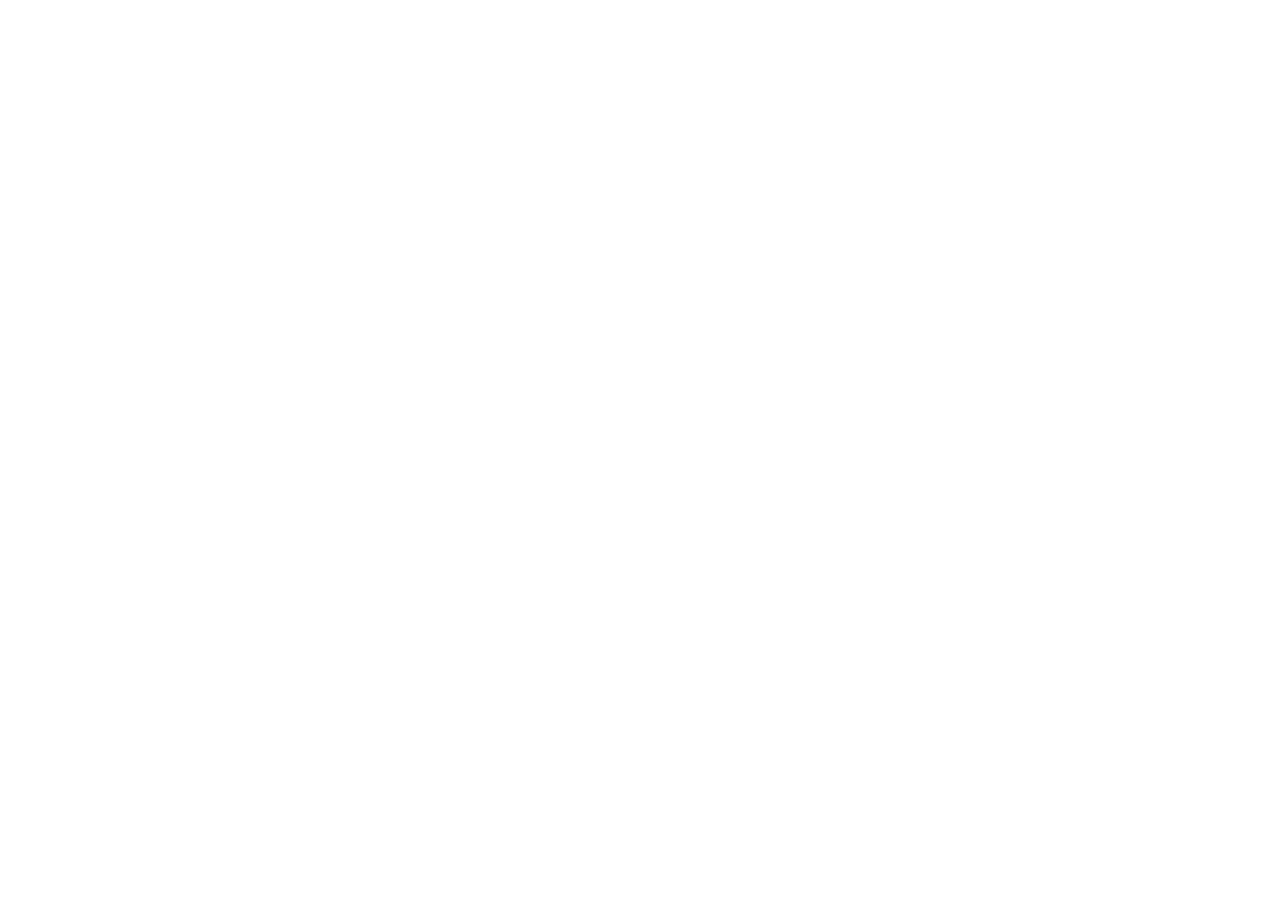
==== portfolio.html @ a3c0a71d "add lang en and span to Studio" ====
<!DOCTYPE html>
<html lang="uk">
  <head>
    <meta charset="UTF-8" />
    <meta http-equiv="X-UA-Compatible" content="IE=edge" />
    <meta name="viewport" content="width=device-width, initial-scale=1.0" />
    <title>Portfolio</title>
  </head>
  <body></body>
</html>
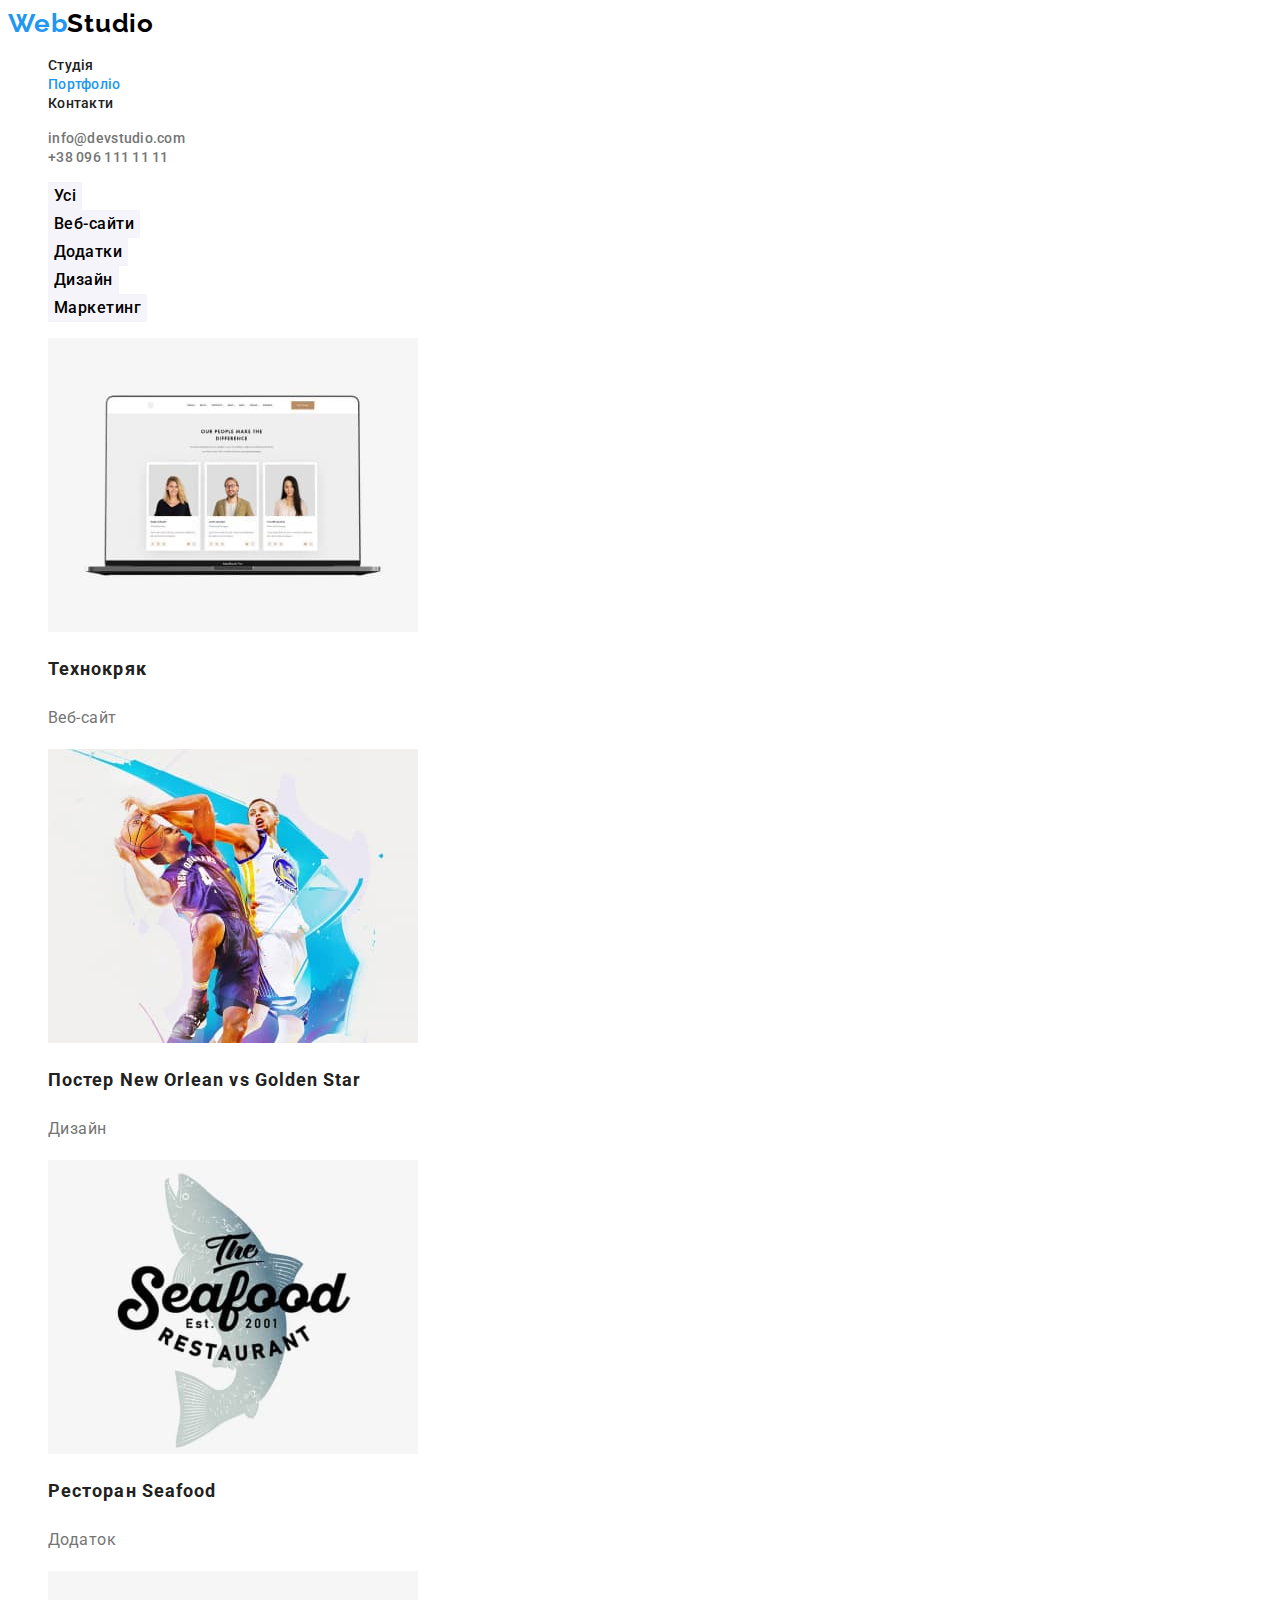
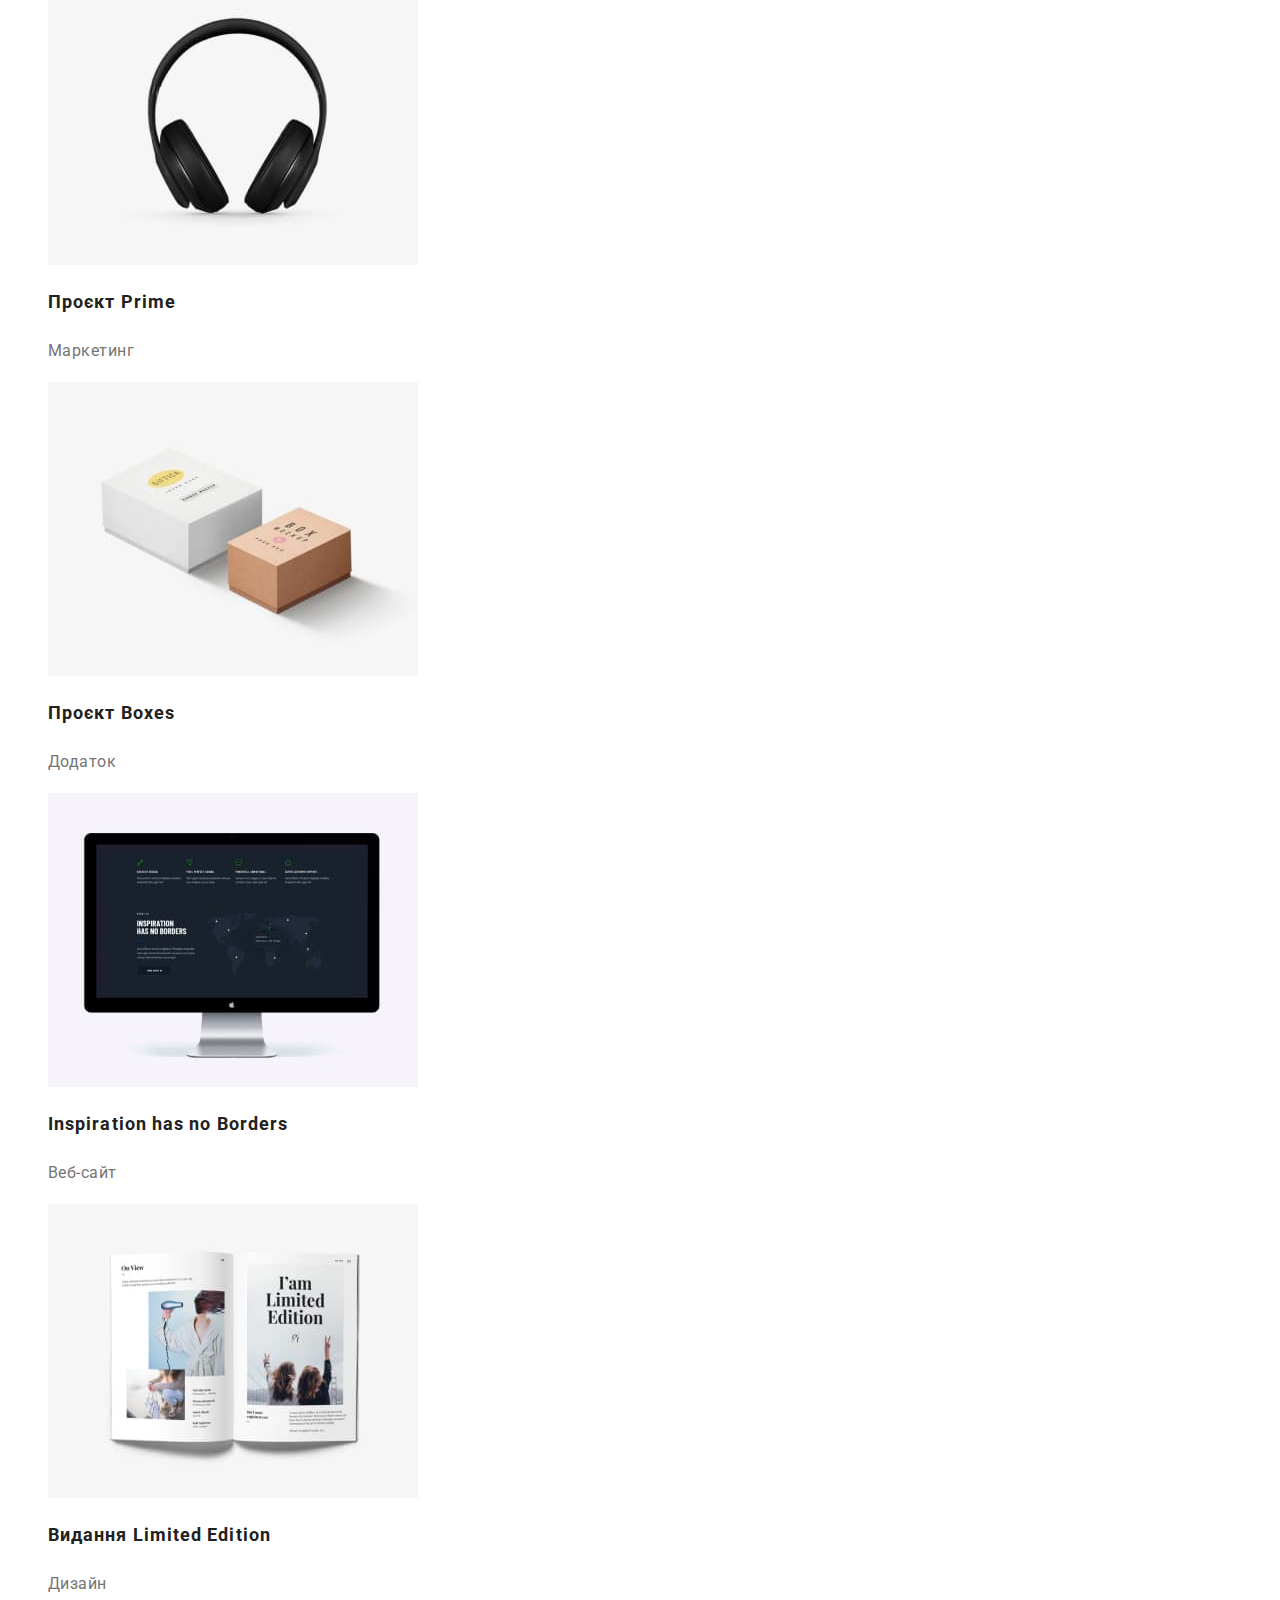
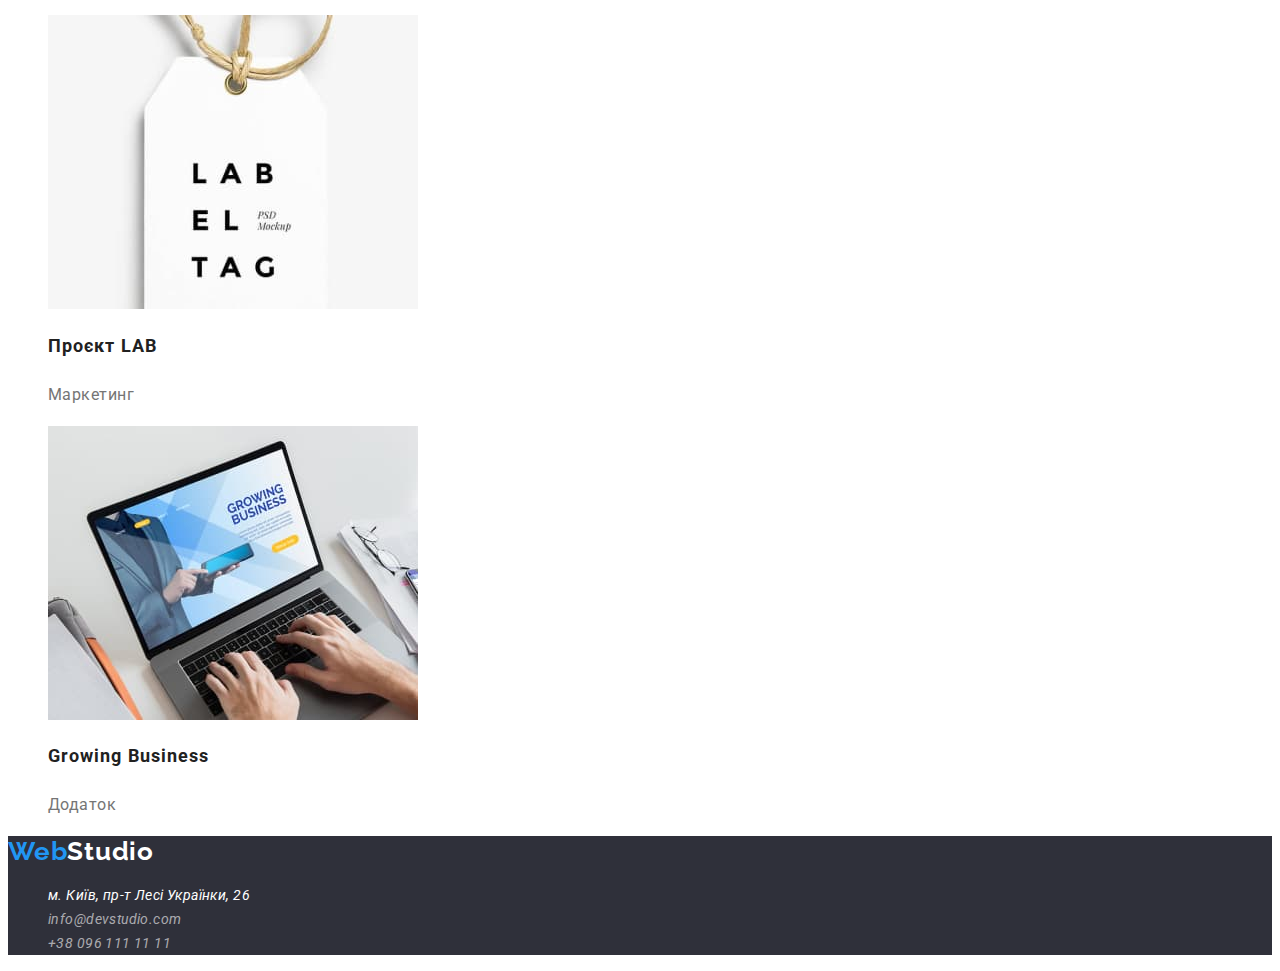
==== commit c65ddb7f: "hw-2" ====
--- a/portfolio.html
+++ b/portfolio.html
@@ -5,6 +5,191 @@
     <meta http-equiv="X-UA-Compatible" content="IE=edge" />
     <meta name="viewport" content="width=device-width, initial-scale=1.0" />
     <title>Portfolio</title>
+    <link rel="preconnect" href="https://fonts.googleapis.com" />
+    <link rel="preconnect" href="https://fonts.gstatic.com" crossorigin />
+    <link
+      href="https://fonts.googleapis.com/css2?family=Raleway:wght@700&family=Roboto:wght@400;500;700;900&display=swap"
+      rel="stylesheet"
+    />
+    <link rel="stylesheet" href="./css/styles.css" />
   </head>
-  <body></body>
+  <body>
+    <header class="header">
+      <nav>
+        <a href="./index.html" lang="en" class="logo"
+          >Web<span class="logo-end-header">Studio</span></a
+        >
+        <ul class="nav-header list">
+          <li>
+            <a href="./index.html" class="nav-header-item">Студія</a>
+          </li>
+          <li>
+            <a
+              href="./portfolio.html"
+              class="nav-header-item nav-header-potfolio"
+              >Портфоліо</a
+            >
+          </li>
+          <li>
+            <a href="#" class="nav-header-item">Контакти</a>
+          </li>
+        </ul>
+      </nav>
+      <ul class="contacts list">
+        <li>
+          <a href="mailto:info@devstudio.com" lang="en" class="contacts-item"
+            >info@devstudio.com</a
+          >
+        </li>
+        <li>
+          <a href="tel:+380961111111" class="contacts-item"
+            >+38 096 111 11 11</a
+          >
+        </li>
+      </ul>
+    </header>
+    <main>
+      <section class="portfolio">
+        <h1 hidden>Наші роботи</h1>
+        <ul class="list">
+          <li><button type="button" class="portfolio-btn">Усі</button></li>
+          <li>
+            <button type="button" class="portfolio-btn">Веб-сайти</button>
+          </li>
+          <li><button type="button" class="portfolio-btn">Додатки</button></li>
+          <li><button type="button" class="portfolio-btn">Дизайн</button></li>
+          <li>
+            <button type="button" class="portfolio-btn">Маркетинг</button>
+          </li>
+        </ul>
+        <ul class="list">
+          <li>
+            <a href="" class="portfolio-item">
+              <img
+                src="./images/portfolio-1.jpg"
+                alt="Ноутбук з портфоліо на екрані"
+                width="370"
+              />
+              <h2 class="portfolio-item-heading">Технокряк</h2>
+              <p class="portfolio-item-text">Веб-сайт</p>
+            </a>
+          </li>
+          <li>
+            <a href="" class="portfolio-item">
+              <img
+                src="./images/portfolio-2.jpg"
+                alt="Баскетболісти"
+                width="370"
+              />
+              <h2 class="portfolio-item-heading">
+                Постер New Orlean vs Golden Star
+              </h2>
+              <p class="portfolio-item-text">Дизайн</p>
+            </a>
+          </li>
+          <li>
+            <a href="" class="portfolio-item">
+              <img
+                src="./images/portfolio-3.jpg"
+                alt="Риба на емблемі ресторану"
+                width="370"
+              />
+              <h2 class="portfolio-item-heading">Ресторан Seafood</h2>
+              <p class="portfolio-item-text">Додаток</p>
+            </a>
+          </li>
+          <li>
+            <a href="" class="portfolio-item">
+              <img src="./images/portfolio-4.jpg" alt="Навушники" width="370" />
+              <h2 class="portfolio-item-heading">Проєкт Prime</h2>
+
+              <p class="portfolio-item-text">Маркетинг</p>
+            </a>
+          </li>
+          <li>
+            <a href="" class="portfolio-item">
+              <img
+                src="./images/portfolio-5.jpg"
+                alt="Дві коробки"
+                width="370"
+              />
+              <h2 class="portfolio-item-heading">Проєкт Boxes</h2>
+              <p class="portfolio-item-text">Додаток</p>
+            </a>
+          </li>
+          <li>
+            <a href="" class="portfolio-item">
+              <img
+                src="./images/portfolio-6.jpg"
+                alt="Монітор з відкритим на ньому сайтом"
+                width="370"
+              />
+              <h2 class="portfolio-item-heading">Inspiration has no Borders</h2>
+              <p class="portfolio-item-text">Веб-сайт</p>
+            </a>
+          </li>
+          <li>
+            <a href="" class="portfolio-item">
+              <img
+                src="./images/portfolio-7.jpg"
+                alt="Відкритий журнал"
+                width="370"
+              />
+              <h2 class="portfolio-item-heading">Видання Limited Edition</h2>
+              <p class="portfolio-item-text">Дизайн</p>
+            </a>
+          </li>
+          <li>
+            <a href="" class="portfolio-item">
+              <img src="./images/portfolio-8.jpg" alt="Етикетка" width="370" />
+              <h2 class="portfolio-item-heading">Проєкт LAB</h2>
+              <p class="portfolio-item-text">Маркетинг</p>
+            </a>
+          </li>
+          <li>
+            <a href="" class="portfolio-item">
+              <img
+                src="./images/portfolio-9.jpg"
+                alt="Робота за ноутбуком"
+                width="370"
+              />
+              <h2 class="portfolio-item-heading">Growing Business</h2>
+              <p class="portfolio-item-text">Додаток</p>
+            </a>
+          </li>
+        </ul>
+      </section>
+    </main>
+    <footer class="footer">
+      <a href="./index.html" lang="en" class="logo"
+        >Web<span class="logo-end-footer">Studio</span></a
+      >
+      <address>
+        <ul class="list">
+          <li>
+            <a
+              href="https://goo.gl/maps/CPtrU1FHBa2aNyZL9"
+              target="_blank"
+              rel="noopener noreferrer nofollow"
+              class="footer-list-item"
+              >м. Київ, пр-т Лесі Українки, 26</a
+            >
+          </li>
+          <li>
+            <a
+              href="mailto:info@devstudio.com"
+              lang="en"
+              class="footer-list-item footer-contacts"
+              >info@devstudio.com</a
+            >
+          </li>
+          <li>
+            <a href="tel:+380961111111" class="footer-list-item footer-contacts"
+              >+38 096 111 11 11</a
+            >
+          </li>
+        </ul>
+      </address>
+    </footer>
+  </body>
 </html>
--- a/css/styles.css
+++ b/css/styles.css
@@ -0,0 +1,170 @@
+:root {
+  --accent-color: #2196f3;
+  --heading-color: #212121;
+  --text-color: #757575;
+}
+body {
+  font-family: "Roboto", sans-serif;
+  color: var(--heading-color);
+}
+
+/* Styles header */
+.list {
+  list-style: none;
+}
+
+.logo {
+  color: var(--accent-color);
+  font-family: "Raleway", sans-serif;
+  font-weight: 700;
+  font-size: 26px;
+  text-decoration: none;
+  line-height: 31px;
+  letter-spacing: 0.03em;
+}
+
+.logo-end-header {
+  color: #000;
+}
+
+.nav-header-item,
+.contacts-item {
+  text-decoration: none;
+  color: inherit;
+  font-size: 14px;
+  font-weight: 500;
+  line-height: 16px;
+  letter-spacing: 0.02em;
+}
+.contacts-item {
+  color: var(--text-color);
+}
+
+.nav-header-item:hover,
+.nav-header-item:focus,
+.contacts-item:hover,
+.contacts-item:focus {
+  color: var(--accent-color);
+}
+/* Styles hero */
+.hero {
+  background-color: #2f303a;
+}
+.hero-heading {
+  color: #fff;
+  font-weight: 900;
+  font-size: 44px;
+  line-height: 60px;
+}
+.hero-btn {
+  background-color: var(--accent-color);
+  color: #fff;
+  cursor: pointer;
+  font-weight: 700;
+  font-size: 16px;
+  line-height: 30px;
+  border: none;
+}
+.hero-btn:hover,
+.hero-btn:focus {
+  color: var(--accent-color);
+  background-color: #f5f4fa;
+}
+
+/* Styles features */
+.features-heading {
+  font-weight: 700;
+  font-size: 14px;
+  line-height: 16px;
+  letter-spacing: 0.03em;
+  text-transform: uppercase;
+}
+.features-text {
+  color: var(--text-color);
+  font-size: 14px;
+  line-height: 24px;
+  letter-spacing: 0.03em;
+}
+/* Styles what we do */
+
+/* Styles team */
+.activity-heading,
+.team-heading {
+  font-weight: 700;
+  font-size: 36px;
+  line-height: 42px;
+  letter-spacing: 0.03em;
+}
+.team-name {
+  font-weight: 500;
+  font-size: 16px;
+  line-height: 19px;
+  letter-spacing: 0.03em;
+}
+.team-descr {
+  color: var(--text-color);
+  font-size: 16px;
+  line-height: 19px;
+  letter-spacing: 0.03em;
+}
+/* Styles footer */
+.footer {
+  background-color: #2f303a;
+}
+.logo-end-footer {
+  color: #fff;
+}
+.footer-list-item {
+  color: #fff;
+  font-size: 14px;
+  line-height: 24px;
+  letter-spacing: 0.03em;
+  text-decoration: none;
+}
+
+.footer-list-item:hover,
+.footer-list-item:focus {
+  color: var(--accent-color);
+}
+.footer-contacts {
+  color: rgba(255, 255, 255, 0.6);
+}
+
+/* Styles porfolio */
+.nav-header-potfolio {
+  color: var(--accent-color);
+}
+.portfolio-btn {
+  background-color: #f5f4fa;
+  cursor: pointer;
+  font-family: inherit;
+  font-weight: 500;
+  font-size: 16px;
+  line-height: 26px;
+  text-align: center;
+  letter-spacing: 0.03em;
+  border: none;
+}
+.portfolio-btn:hover,
+.portfolio-btn:focus {
+  color: #fff;
+  background-color: var(--accent-color);
+}
+
+.portfolio-item-heading {
+  color: var(--heading-color);
+  font-weight: 700;
+  font-size: 18px;
+  line-height: 36px;
+  letter-spacing: 0.06em;
+}
+.portfolio-item-text {
+  color: var(--text-color);
+
+  font-size: 16px;
+  line-height: 30px;
+  letter-spacing: 0.03em;
+}
+.portfolio-item {
+  text-decoration: none;
+}
